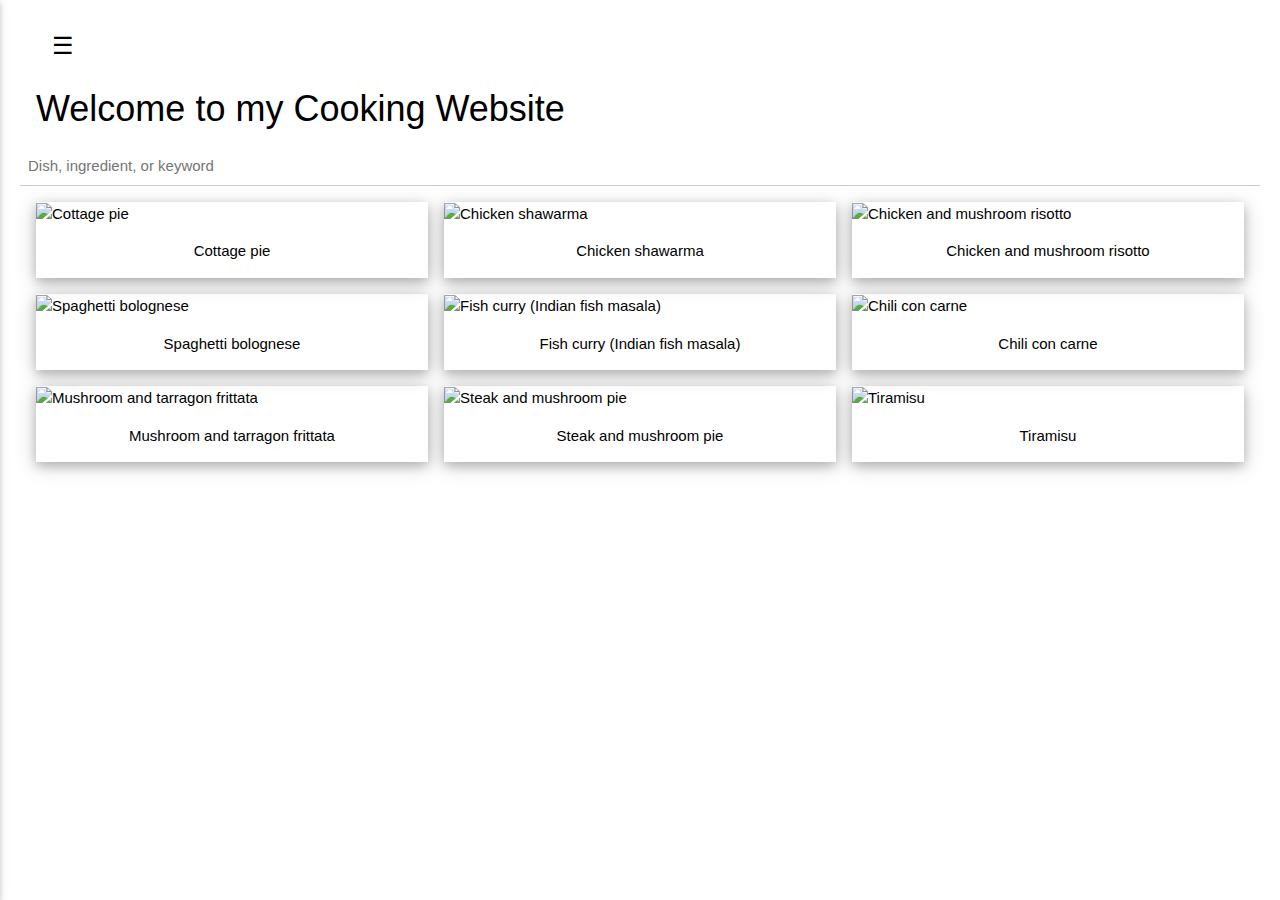
==== index.html @ 5e23ef59 "Update and rename start-page/index.html to index.html" ====
<!DOCTYPE html>
<html lang="en">
<head>
<meta name="description" content="">
<meta name="author" content="Xavi Jenkins">
<meta charset="UTF-8">
<meta name="keywords" content="Cooking, recipes">
<meta name="viewport" content="width=device-width, initial-scale=1.0">
<title>Xavi Cooking Website</title>
<link rel="stylesheet" href="https://www.w3schools.com/w3css/4/w3.css">
<link rel="stylesheet" href="stylesheet1.css">
<style>
    /* Adjust main content when sidebar opens */
    body {
        overflow-x: hidden; /* Prevent horizontal scrollbar */
    }

    #sidebar-container {
        position: fixed;
        top: 0;
        left: -200px; /* Start off screen */
        width: 200px;
        height: 100%;
        background-color: #f1f1f1;
        transition: left 0.5s ease; /* Smooth transition */
        z-index: 1;
    }

    #main-container {
        margin-left: 0;
        transition: margin-left 0.5s ease; /* Smooth transition */
        padding: 20px;
    }

    #main-container.shift-right {
        margin-left: 200px; /* Width of the sidebar */
    }

    a {
        text-decoration: none;
    }
</style>
</head>
<body>
    <!-- Sidebar Container -->
    <div id="sidebar-container">
        <div class="w3-sidebar w3-bar-block w3-light-grey w3-card w3-animate-left">
            <button class="w3-bar-item w3-button w3-large" onclick="closeSidebar()">Close &times;</button>
            <a href="#" class="w3-bar-item w3-button">Recipes</a>
            <button class="w3-bar-item w3-button w3-dropdown-click" onclick="toggleDropdown('demoDropdown')">Ingredients</button>
            <div id="demoDropdown" class="w3-dropdown-content w3-bar-block w3-border" style="display:none;">
                <a href="#" class="w3-bar-item w3-button">Vegetables</a>
                <a href="#" class="w3-bar-item w3-button">Pasta</a>
                <a href="#" class="w3-bar-item w3-button">Fruit</a>
                <a href="#" class="w3-bar-item w3-button">Chicken</a>
                <a href="#" class="w3-bar-item w3-button">Red Meat</a>
                <a href="#" class="w3-bar-item w3-button">Fish and Seafood</a>
                <a href="#" class="w3-bar-item w3-button">Pork</a>
                <a href="#" class="w3-bar-item w3-button">Search by Ingredient</a>
            </div>
            <button class="w3-bar-item w3-button w3-dropdown-click" onclick="toggleDropdown('demoDropdown1')">Cuisines</button>
            <div id="demoDropdown1" class="w3-dropdown-content w3-bar-block w3-border" style="display:none;">
                <a href="#" class="w3-bar-item w3-button">Middle Eastern</a>
                <a href="#" class="w3-bar-item w3-button">African</a>
                <a href="#" class="w3-bar-item w3-button">European</a>
                <a href="#" class="w3-bar-item w3-button">Caribbean</a>
                <a href="#" class="w3-bar-item w3-button">Asian</a>
                <a href="#" class="w3-bar-item w3-button">View All</a>
            </div>
            <a href="about-us.html" class="w3-bar-item w3-button">About Us</a>
        </div>
    </div>

    <!-- Main Content Container -->
    <div id="main-container">
        <div class="w3-container">
            <button class="w3-button w3-xlarge" onclick="openSidebar()">&#9776;</button>
        </div>

        <div class="w3-container">
            <h1>Welcome to my Cooking Website</h1>
        </div>

        <!-- Search bar -->
        <input class="w3-input w3-margin-bottom" type="text" placeholder="Dish, ingredient, or keyword" onkeyup="filterRecipes()">

        <!-- Recipe Cards -->
        <div class="w3-row-padding">
            <!-- Cottage pie -->
            <div class="w3-col s12 m6 l4 recipe-card" data-title="Cottage pie">
                <a href="recipe/easy-traditional-cottage-pie">
                    <div class="w3-card-4 w3-margin-bottom">
                        <img src="cottage-pie.jpg" alt="Cottage pie" style="width:100%; height: 80%; object-fit:cover;">
                        <div class="w3-container w3-center">
                            <p>Cottage pie</p>
                        </div>
                    </div>
                </a>
            </div>
            <!-- Chicken shawarma -->
            <div class="w3-col s12 m6 l4 recipe-card" data-title="Chicken shawarma">
                <a href="Chicken-shawarma.html">
                    <div class="w3-card-4 w3-margin-bottom">
                        <img src="chicken-shawarma.jpg" alt="Chicken shawarma" style="width:100%; height: 80%; object-fit:cover;">
                        <div class="w3-container w3-center">
                            <p>Chicken shawarma</p>
                        </div>
                    </div>
                </a>
            </div>
            <!-- Chicken and mushroom risotto -->
            <div class="w3-col s12 m6 l4 recipe-card" data-title="Chicken and mushroom risotto">
                <a href="Chicken-and-mushroom-risotto.html">
                    <div class="w3-card-4 w3-margin-bottom">
                        <img src="chicken-mushroom-risotto.jpg" alt="Chicken and mushroom risotto" style="width:100%; height: 80%; object-fit:cover;">
                        <div class="w3-container w3-center">
                            <p>Chicken and mushroom risotto</p>
                        </div>
                    </div>
                </a>
            </div>
            <!-- Spaghetti bolognese -->
            <div class="w3-col s12 m6 l4 recipe-card" data-title="Spaghetti bolognese">
                <a href="Spaghetti-bolognese.html">
                    <div class="w3-card-4 w3-margin-bottom">
                        <img src="spaghetti-bolognese.jpg" alt="Spaghetti bolognese" style="width:100%; height: 80%; object-fit:cover;">
                        <div class="w3-container w3-center">
                            <p>Spaghetti bolognese</p>
                        </div>
                    </div>
                </a>
            </div>
            <!-- Fish curry (Indian fish masala) -->
            <div class="w3-col s12 m6 l4 recipe-card" data-title="Fish curry (Indian fish masala)">
                <a href="Fish-curry.html">
                    <div class="w3-card-4 w3-margin-bottom">
                        <img src="fish-curry.jpg" alt="Fish curry (Indian fish masala)" style="width:100%; height: 80%; object-fit:cover;">
                        <div class="w3-container w3-center">
                            <p>Fish curry (Indian fish masala)</p>
                        </div>
                    </div>
                </a>
            </div>
            <!-- Chili con carne -->
            <div class="w3-col s12 m6 l4 recipe-card" data-title="Chili con carne">
                <a href="Chili-con-carne.html">
                    <div class="w3-card-4 w3-margin-bottom">
                        <img src="chili-con-carne.jpg" alt="Chili con carne" style="width:100%; height: 80%; object-fit:cover;">
                        <div class="w3-container w3-center">
                            <p>Chili con carne</p>
                        </div>
                    </div>
                </a>
            </div>
            <!-- Mushroom and tarragon frittata -->
            <div class="w3-col s12 m6 l4 recipe-card" data-title="Mushroom and tarragon frittata">
                <a href="Mushroom-and-tarragon-frittata.html">
                    <div class="w3-card-4 w3-margin-bottom">
                        <img src="mushroom-and-tarragon-frittata.jpg" alt="Mushroom and tarragon frittata" style="width:100%; height: 80%; object-fit:cover;">
                        <div class="w3-container w3-center">
                            <p>Mushroom and tarragon frittata</p>
                        </div>
                    </div>
                </a>
            </div>
            <!-- Steak and mushroom pie -->
            <div class="w3-col s12 m6 l4 recipe-card" data-title="Steak and mushroom pie">
                <a href="Steak-and-mushroom-pie.html">
                    <div class="w3-card-4 w3-margin-bottom">
                        <img src="steak-and-mushroom-pie.jpg" alt="Steak and mushroom pie" style="width:100%; height: 80%; object-fit:cover;">
                        <div class="w3-container w3-center">
                            <p>Steak and mushroom pie</p>
                        </div>
                    </div>
                </a>
            </div>
            <!-- Tiramisu -->
            <div class="w3-col s12 m6 l4 recipe-card" data-title="Tiramisu">
                <a href="Tiramisu.html">
                    <div class="w3-card-4 w3-margin-bottom">
                        <img src="tiramisu.jpg" alt="Tiramisu" style="width:100%; height: 80%; object-fit:cover;">
                        <div class="w3-container w3-center">
                            <p>Tiramisu</p>
                        </div>
                    </div>
                </a>
            </div>
        </div>
    </div>

    <script>
        function openSidebar() {
            document.getElementById("sidebar-container").style.left = "0";
            document.getElementById("main-container").style.marginLeft = "200px";
        }

        function closeSidebar() {
            document.getElementById("sidebar-container").style.left = "-200px";
            document.getElementById("main-container").style.marginLeft = "0";
        }

        function toggleDropdown(id) {
            var x = document.getElementById(id);
            if (x.style.display === 'none') {
                x.style.display = 'block';
            } else {
                x.style.display = 'none';
            }
        }

        function filterRecipes() {
            let input = document.querySelector('input[type="text"]').value.toLowerCase();
            let cards = document.getElementsByClassName('recipe-card');

            for (let i = 0; i < cards.length; i++) {
                let card = cards[i];
                let title = card.getAttribute('data-title').toLowerCase();
                if (title.includes(input)) {
                    card.style.display = '';
                } else {
                    card.style.display = 'none';
                }
            }
        }
    </script>
</body>
</html>
---- stylesheet1.css ----
.w3-width-100 {width:100%;}
.w3-bold {font-weight:bold}
.w3-float-left{float:left;}
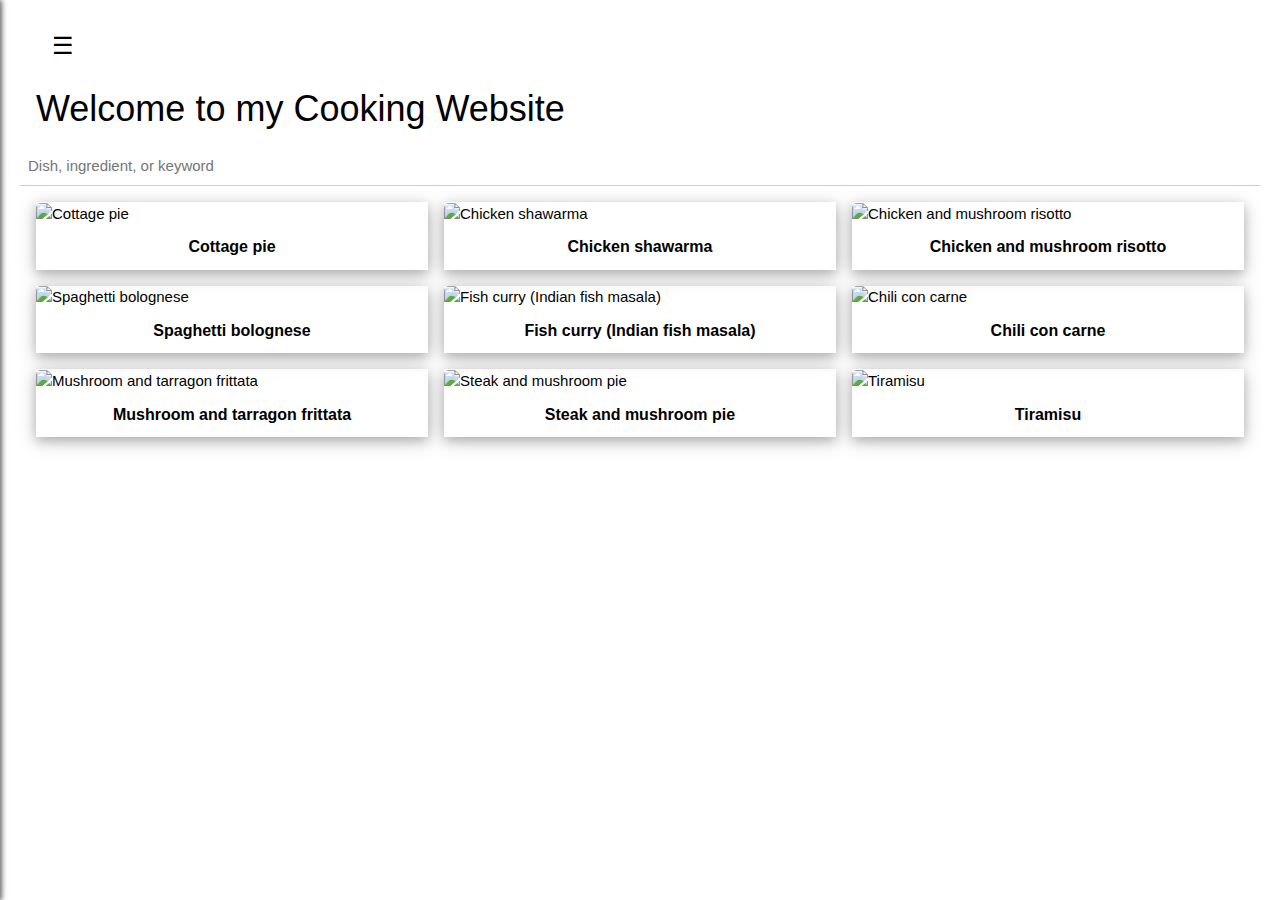
==== commit ec52a4b9: "Update index.html" ====
--- a/index.html
+++ b/index.html
@@ -1,7 +1,7 @@
 <!DOCTYPE html>
 <html lang="en">
 <head>
-<meta name="description" content="">
+<meta name="description" content="Discover delicious recipes from around the world with Xavi Jenkins' cooking website. Explore cuisines, ingredients, and more.">
 <meta name="author" content="Xavi Jenkins">
 <meta charset="UTF-8">
 <meta name="keywords" content="Cooking, recipes">
@@ -10,34 +10,46 @@
 <link rel="stylesheet" href="https://www.w3schools.com/w3css/4/w3.css">
 <link rel="stylesheet" href="stylesheet1.css">
 <style>
-    /* Adjust main content when sidebar opens */
     body {
-        overflow-x: hidden; /* Prevent horizontal scrollbar */
+        overflow-x: hidden;
+        font-family: Arial, sans-serif;
     }
 
     #sidebar-container {
         position: fixed;
         top: 0;
-        left: -200px; /* Start off screen */
+        left: -200px;
         width: 200px;
         height: 100%;
         background-color: #f1f1f1;
-        transition: left 0.5s ease; /* Smooth transition */
+        transition: left 0.5s ease;
         z-index: 1;
+        box-shadow: 2px 0 5px rgba(0,0,0,0.5);
     }
 
     #main-container {
         margin-left: 0;
-        transition: margin-left 0.5s ease; /* Smooth transition */
+        transition: margin-left 0.5s ease;
         padding: 20px;
     }
 
     #main-container.shift-right {
-        margin-left: 200px; /* Width of the sidebar */
+        margin-left: 200px;
     }
 
     a {
         text-decoration: none;
+        color: inherit;
+    }
+
+    .recipe-card img {
+        border-radius: 5px 5px 0 0;
+    }
+
+    .recipe-card p {
+        margin: 10px 0;
+        font-size: 16px;
+        font-weight: bold;
     }
 </style>
 </head>
@@ -72,7 +84,7 @@
     </div>
 
     <!-- Main Content Container -->
-    <div id="main-container">
+    <div id="main-container" onclick="handleMainClick(event)">
         <div class="w3-container">
             <button class="w3-button w3-xlarge" onclick="openSidebar()">&#9776;</button>
         </div>
@@ -191,12 +203,12 @@
     <script>
         function openSidebar() {
             document.getElementById("sidebar-container").style.left = "0";
-            document.getElementById("main-container").style.marginLeft = "200px";
+            document.getElementById("main-container").classList.add('shift-right');
         }
 
         function closeSidebar() {
             document.getElementById("sidebar-container").style.left = "-200px";
-            document.getElementById("main-container").style.marginLeft = "0";
+            document.getElementById("main-container").classList.remove('shift-right');
         }
 
         function toggleDropdown(id) {
@@ -222,6 +234,15 @@
                 }
             }
         }
+
+        function handleMainClick(event) {
+            let sidebar = document.getElementById("sidebar-container");
+            let mainContainer = document.getElementById("main-container");
+
+            if (sidebar.style.left === "0px" && !sidebar.contains(event.target)) {
+                closeSidebar();
+            }
+        }
     </script>
 </body>
 </html>
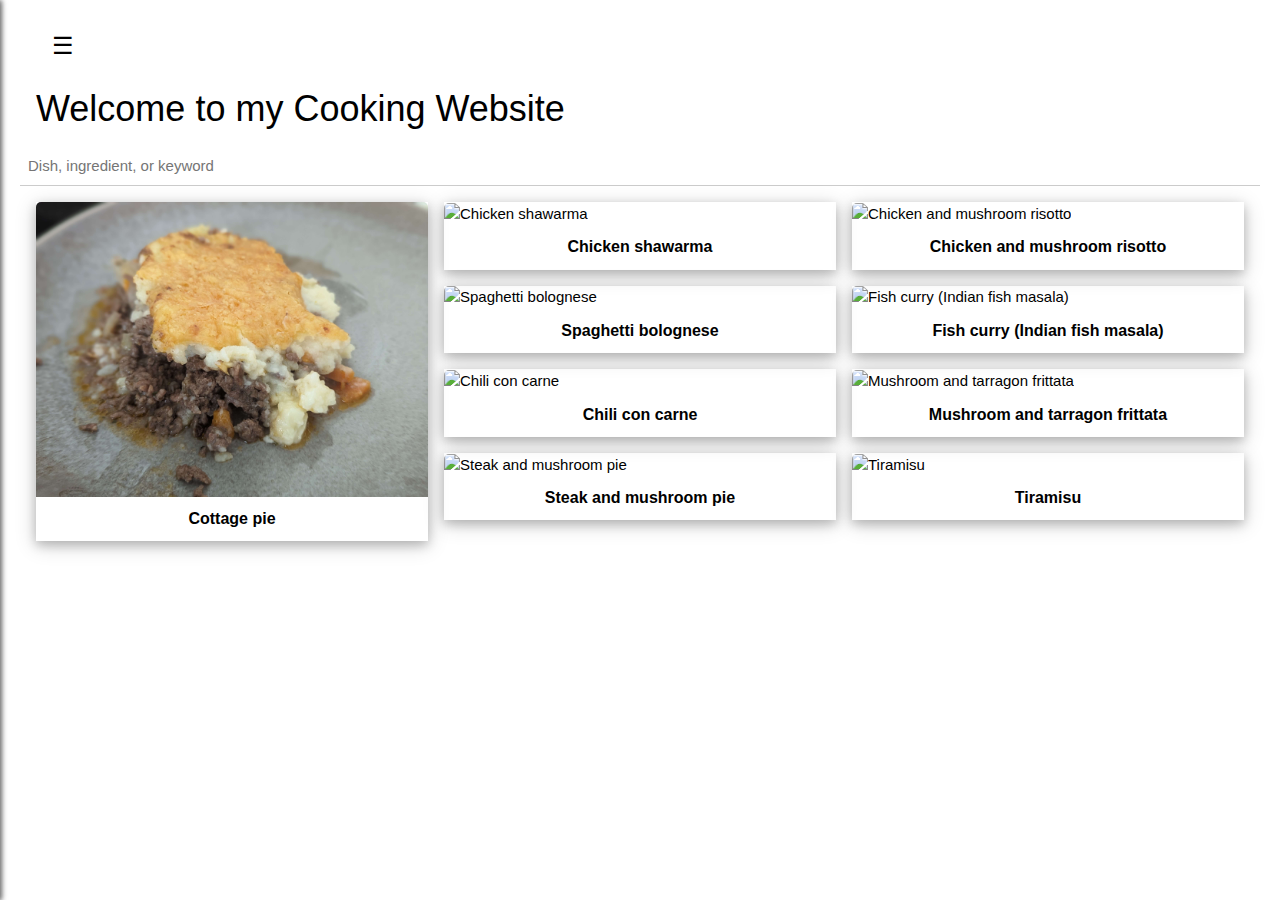
==== commit 0de9b413: "Update index.html" ====
--- a/index.html
+++ b/index.html
@@ -57,7 +57,7 @@
     <!-- Sidebar Container -->
     <div id="sidebar-container">
         <div class="w3-sidebar w3-bar-block w3-light-grey w3-card w3-animate-left">
-            <button class="w3-bar-item w3-button w3-large" onclick="closeSidebar()">Close &times;</button>
+            <button class="w3-bar-item w3-button w3-large" onclick="closeSidebar()">&times; Close</button>
             <a href="#" class="w3-bar-item w3-button">Recipes</a>
             <button class="w3-bar-item w3-button w3-dropdown-click" onclick="toggleDropdown('demoDropdown')">Ingredients</button>
             <div id="demoDropdown" class="w3-dropdown-content w3-bar-block w3-border" style="display:none;">
@@ -84,9 +84,9 @@
     </div>
 
     <!-- Main Content Container -->
-    <div id="main-container" onclick="handleMainClick(event)">
+    <div id="main-container">
         <div class="w3-container">
-            <button class="w3-button w3-xlarge" onclick="openSidebar()">&#9776;</button>
+            <button class="w3-button w3-xlarge" onclick="toggleSidebar()">&#9776;</button>
         </div>
 
         <div class="w3-container">
@@ -102,7 +102,7 @@
             <div class="w3-col s12 m6 l4 recipe-card" data-title="Cottage pie">
                 <a href="recipe/easy-traditional-cottage-pie">
                     <div class="w3-card-4 w3-margin-bottom">
-                        <img src="cottage-pie.jpg" alt="Cottage pie" style="width:100%; height: 80%; object-fit:cover;">
+                        <img src="cottage-pie.jpeg" alt="Cottage pie" style="width:100%; height: 80%; object-fit:cover;" loading="lazy">
                         <div class="w3-container w3-center">
                             <p>Cottage pie</p>
                         </div>
@@ -201,19 +201,30 @@
     </div>
 
     <script>
-        function openSidebar() {
-            document.getElementById("sidebar-container").style.left = "0";
-            document.getElementById("main-container").classList.add('shift-right');
+        function toggleSidebar() {
+            var sidebar = document.getElementById("sidebar-container");
+            var mainContainer = document.getElementById("main-container");
+
+            if (sidebar.style.left === "0px") {
+                sidebar.style.left = "-200px";
+                mainContainer.classList.remove('shift-right');
+            } else {
+                sidebar.style.left = "0";
+                mainContainer.classList.add('shift-right');
+            }
         }
 
         function closeSidebar() {
-            document.getElementById("sidebar-container").style.left = "-200px";
-            document.getElementById("main-container").classList.remove('shift-right');
+            var sidebar = document.getElementById("sidebar-container");
+            var mainContainer = document.getElementById("main-container");
+
+            sidebar.style.left = "-200px";
+            mainContainer.classList.remove('shift-right');
         }
 
         function toggleDropdown(id) {
             var x = document.getElementById(id);
-            if (x.style.display === 'none') {
+            if (x.style.display === 'none' || x.style.display === '') {
                 x.style.display = 'block';
             } else {
                 x.style.display = 'none';
@@ -239,10 +250,12 @@
             let sidebar = document.getElementById("sidebar-container");
             let mainContainer = document.getElementById("main-container");
 
-            if (sidebar.style.left === "0px" && !sidebar.contains(event.target)) {
+            if (sidebar.style.left === "0px" && !sidebar.contains(event.target) && !event.target.closest('.w3-button')) {
                 closeSidebar();
             }
         }
+
+        document.getElementById("main-container").addEventListener('click', handleMainClick);
     </script>
 </body>
 </html>
